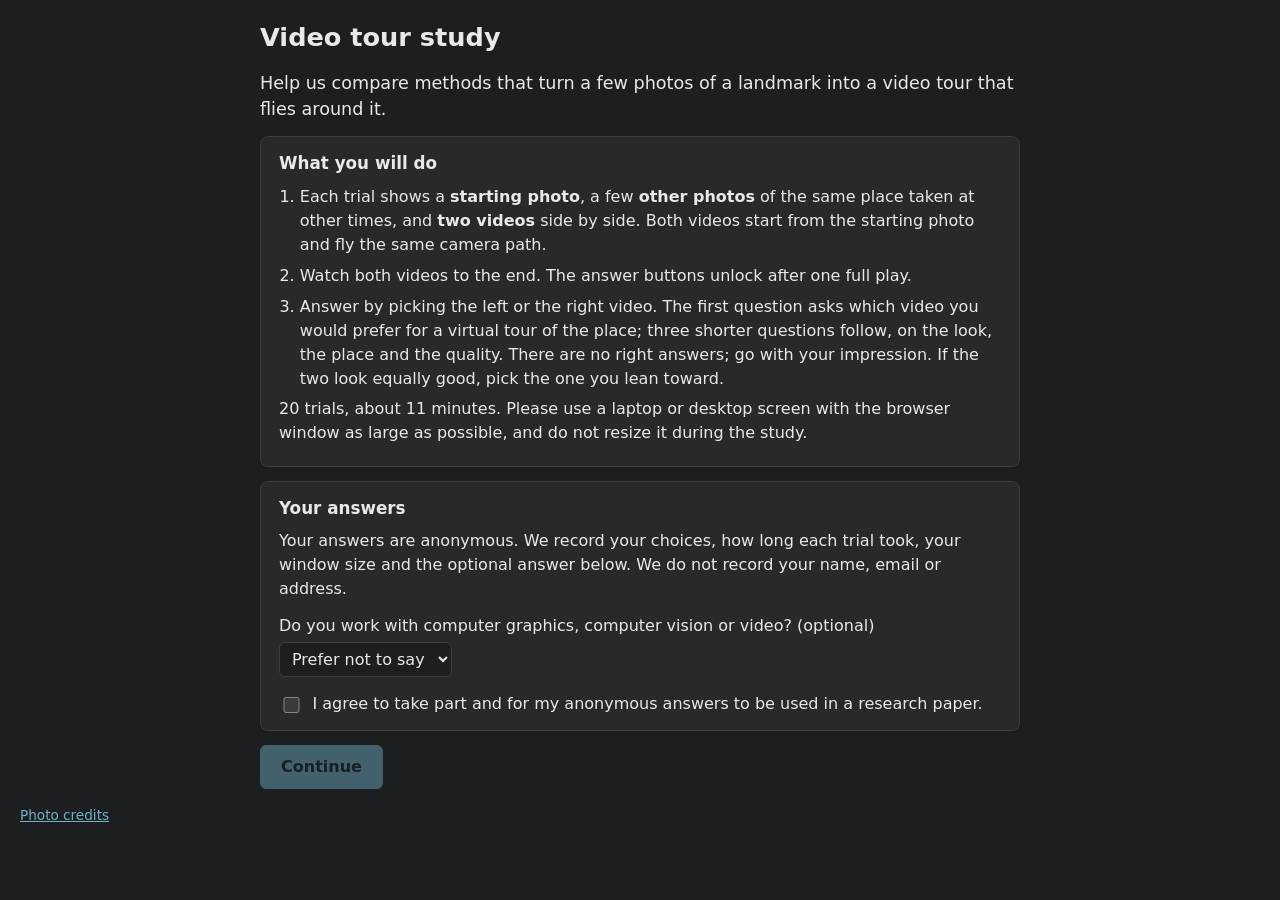
==== index.html @ 699083e3 "Video study tour-v4 Claude-Session: https://claude.ai/code/session_01SFVpDEXWUfXLCCGwVYricj" ====
<!DOCTYPE html>
<html lang="en">
<head>
<meta charset="utf-8">
<meta name="viewport" content="width=device-width, initial-scale=1">
<meta name="robots" content="noindex, nofollow">
<title>Video Tour Study</title>
<link rel="stylesheet" href="style.css">
</head>
<body>
<main id="app">

<section id="screen-loading" class="screen active" aria-live="polite">
  <p class="muted">Loading the study...</p>
</section>

<section id="screen-error" class="screen">
  <h1>Something went wrong</h1>
  <p id="error-text"></p>
  <p class="muted">Reload the page to try again. If it keeps happening, tell the person who sent you the link.</p>
</section>

<section id="screen-intro" class="screen narrow">
  <h1>Video tour study</h1>
  <p class="lede">Help us compare methods that turn a few photos of a landmark into a video tour that flies around it.</p>
  <div class="card">
    <h2>What you will do</h2>
    <ol class="steps">
      <li>Each trial shows a <strong>starting photo</strong>, a few <strong>other photos</strong> of the same place taken at other times, and <strong>two videos</strong> side by side. Both videos start from the starting photo and fly the same camera path.</li>
      <li>Watch both videos to the end. The answer buttons unlock after one full play.</li>
      <li>Answer by picking the left or the right video. The first question asks which video you would prefer for a virtual tour of the place; three shorter questions follow, on the look, the place and the quality. There are no right answers; go with your impression. If the two look equally good, pick the one you lean toward.</li>
    </ol>
    <p><span id="intro-count">About 22</span> trials, about <span id="intro-minutes">13</span> minutes. Please use a laptop or desktop screen with the browser window as large as possible, and do not resize it during the study.</p>
  </div>
  <div class="card">
    <h2>Your answers</h2>
    <p>Your answers are anonymous. We record your choices, how long each trial took, your window size and the optional answer below. We do not record your name, email or address.</p>
    <label class="field" for="experience">Do you work with computer graphics, computer vision or video? (optional)</label>
    <select id="experience">
      <option value="">Prefer not to say</option>
      <option value="none">No</option>
      <option value="some">A little</option>
      <option value="expert">Yes, it is my field</option>
    </select>
    <label class="check" for="consent"><input type="checkbox" id="consent"> I agree to take part and for my anonymous answers to be used in a research paper.</label>
  </div>
  <p id="small-screen" class="warn" hidden>Your window is narrow. The videos are shown side by side and need a laptop or desktop screen.</p>
  <button id="btn-intro" class="primary" type="button" disabled>Continue</button>
</section>

<section id="screen-howto" class="screen narrow">
  <h1>The questions</h1>
  <div class="card">
    <ol class="qlist" id="howto-questions"></ol>
    <p>The <strong>starting photo</strong> sets the look: the video should keep its light, colours, weather and time of day. The <strong>other photos</strong> were taken at other times, so their look can differ; use them to see what the place really looks like (its buildings and shapes).</p>
    <p>Click any photo to see it larger. The first trial is a practice and is not counted.</p>
  </div>
  <button id="btn-howto" class="primary" type="button">Start the practice trial</button>
</section>

<section id="screen-trial" class="screen wide">
  <header class="trialbar">
    <div class="progress-text"><span id="trial-label">Trial 1 of 22</span><span id="practice-tag" class="tag" hidden>Practice, not counted</span></div>
    <div class="progress" aria-hidden="true"><div id="progress-fill"></div></div>
  </header>

  <div class="inputs">
    <figure class="f0">
      <figcaption>Starting photo</figcaption>
      <img id="img-f0" alt="Starting photo" data-zoom>
    </figure>
    <figure class="others">
      <figcaption>Other photos of this place, taken at other times</figcaption>
      <div id="img-others" class="thumbs"></div>
    </figure>
  </div>

  <div class="videos">
    <figure>
      <figcaption>Left</figcaption>
      <div class="vbox"><video id="vid-L" muted playsinline preload="auto" disablepictureinpicture></video><div class="vmsg" id="msg-L"></div></div>
    </figure>
    <figure>
      <figcaption>Right</figcaption>
      <div class="vbox"><video id="vid-R" muted playsinline preload="auto" disablepictureinpicture></video><div class="vmsg" id="msg-R"></div></div>
    </figure>
  </div>

  <div class="controls">
    <button id="btn-restart" type="button">Play both from the start</button>
    <button id="btn-pause" type="button">Pause</button>
    <span id="play-status" class="muted" aria-live="polite"></span>
  </div>

  <div id="questions" class="questions"></div>

  <div class="nextrow">
    <span id="next-hint" class="muted">Answer all the questions to continue.</span>
    <button id="btn-next" class="primary" type="button" disabled>Next trial</button>
  </div>
</section>

<section id="screen-done" class="screen narrow">
  <h1>Thank you</h1>
  <p class="lede" id="done-status">Sending your answers...</p>
  <div class="card">
    <p>Your completion code is <code id="done-code"></code>.</p>
    <p id="done-fallback">If the message above says your answers could not be sent, download them and send the file to <span id="done-contact"></span>.</p>
    <div class="row">
      <button id="btn-download" type="button">Download my answers</button>
      <button id="btn-copy" type="button">Copy my answers</button>
      <span id="copy-status" class="muted"></span>
    </div>
  </div>
</section>

</main>
<footer class="foot"><a href="credits.html" target="_blank" rel="noopener">Photo credits</a></footer>

<div id="gate" class="gate" hidden role="alertdialog" aria-labelledby="gate-text">
  <p id="gate-text">Please open this link on a laptop or desktop computer; the study needs two videos side by side.</p>
</div>

<div id="zoom" class="zoom" hidden><img id="zoom-img" alt="Enlarged photo"><p class="muted">Click anywhere or press Escape to close.</p></div>

<script src="config.js"></script>
<script src="study.js"></script>
</body>
</html>
---- style.css ----
/* One neutral dark world so colours in the videos are judged against grey, not a tinted page.
   Layout: stacked inputs, two videos side by side, compact question rows; one screen on a laptop. */
:root {
  --bg: #1d1e20;
  --panel: #27292c;
  --line: #3a3d42;
  --text: #e8e9ea;
  --muted: #a3a7ad;
  --accent: #6fb3c8;
  --accent-ink: #0f2329;
  --warn: #e0b45c;
  --font: system-ui, -apple-system, "Segoe UI", Roboto, "Helvetica Neue", Arial, sans-serif;
  --mono: ui-monospace, "SFMono-Regular", Menlo, Consolas, monospace;
  color-scheme: dark;
}
* { box-sizing: border-box; }
html, body { margin: 0; height: 100%; background: var(--bg); color: var(--text); font-family: var(--font); font-size: 16px; line-height: 1.5; }
main { padding: 12px 20px 16px; }
h1 { font-size: 1.6rem; margin: 0.4rem 0 0.8rem; text-wrap: balance; }
h2 { font-size: 1.05rem; margin: 0 0 0.5rem; }
p { margin: 0.4rem 0; }
.lede { font-size: 1.1rem; color: var(--text); }
.muted { color: var(--muted); font-size: 0.92rem; }
.warn { color: var(--warn); }
code { font-family: var(--mono); background: var(--panel); padding: 1px 6px; border-radius: 4px; }
.screen { display: none; }
.screen.active { display: block; }
.narrow { max-width: 760px; margin: 0 auto; }
.wide { max-width: 1680px; margin: 0 auto; }
.card { background: var(--panel); border: 1px solid var(--line); border-radius: 8px; padding: 14px 18px; margin: 14px 0; }
.steps, .qlist { padding-left: 1.3rem; margin: 0.3rem 0; display: grid; gap: 0.45rem; }
.field { display: block; margin: 0.8rem 0 0.3rem; }
select { font: inherit; background: var(--bg); color: var(--text); border: 1px solid var(--line); border-radius: 6px; padding: 6px 8px; }
.check { display: flex; gap: 0.6rem; align-items: flex-start; margin-top: 0.9rem; cursor: pointer; }
.check input { margin-top: 0.3rem; width: 1.05rem; height: 1.05rem; }
.row { display: flex; gap: 10px; align-items: center; flex-wrap: wrap; margin-top: 8px; }

button { font: inherit; color: var(--text); background: var(--panel); border: 1px solid var(--line); border-radius: 6px; padding: 7px 14px; cursor: pointer; }
button:hover:not(:disabled) { border-color: var(--accent); }
button:focus-visible, select:focus-visible, input:focus-visible, img[data-zoom]:focus-visible { outline: 2px solid var(--accent); outline-offset: 2px; }
button:disabled { opacity: 0.45; cursor: not-allowed; }
button.primary { background: var(--accent); color: var(--accent-ink); border-color: var(--accent); font-weight: 600; padding: 9px 20px; }

.trialbar { display: flex; align-items: center; gap: 16px; margin-bottom: 8px; }
.progress-text { display: flex; gap: 10px; align-items: center; white-space: nowrap; font-variant-numeric: tabular-nums; }
.tag { background: var(--warn); color: #231a05; border-radius: 4px; padding: 1px 8px; font-size: 0.85rem; font-weight: 600; }
.progress { flex: 1; height: 6px; background: var(--panel); border-radius: 3px; overflow: hidden; }
#progress-fill { height: 100%; width: 0; background: var(--accent); }

figure { margin: 0; }
figcaption { color: var(--muted); font-size: 0.88rem; margin-bottom: 4px; }
.inputs { display: flex; gap: 18px; align-items: flex-start; margin-bottom: 8px; }
.inputs .f0 img { height: clamp(76px, 12vh, 128px); width: auto; border: 2px solid var(--accent); border-radius: 4px; display: block; cursor: zoom-in; }
.inputs .others { flex: 1; min-width: 0; }
.thumbs { display: flex; gap: 8px; flex-wrap: wrap; }
.thumbs.many { gap: 6px; max-width: 100%; }
.thumbs.many img { height: clamp(34px, 5.4vh, 60px); }
.thumbs img { height: clamp(52px, 8.5vh, 88px); width: auto; border-radius: 4px; display: block; cursor: zoom-in; border: 1px solid var(--line); }

.videos { display: grid; grid-template-columns: 1fr 1fr; gap: 14px; }
.videos figcaption { font-size: 1rem; color: var(--text); font-weight: 600; }
.vbox { position: relative; background: #000; border-radius: 4px; overflow: hidden; aspect-ratio: 832 / 480; max-height: max(220px, min(52vh, calc(100vh - 478px))); margin: 0 auto; }
.vbox video { width: 100%; height: 100%; object-fit: contain; display: block; background: #000; }
.vmsg { position: absolute; inset: 0; display: flex; align-items: center; justify-content: center; color: var(--muted); pointer-events: none; text-align: center; padding: 12px; }

.controls { display: flex; gap: 10px; align-items: center; margin: 8px 0 6px; flex-wrap: wrap; }
.questions { display: grid; gap: 5px; }
.q { display: grid; grid-template-columns: 1fr auto; gap: 12px; align-items: center; background: var(--panel); border: 1px solid var(--line); border-radius: 6px; padding: 4px 10px; }
.q .qtext { font-size: 0.98rem; }
.q .qtext b { color: var(--accent); font-variant-numeric: tabular-nums; margin-right: 6px; }
.q .choices { display: flex; gap: 8px; }
.q .choices button { min-width: 92px; padding: 5px 12px; }
.q .choices button[aria-pressed="true"] { background: var(--accent); color: var(--accent-ink); border-color: var(--accent); font-weight: 600; }
.q.locked .qtext { color: var(--muted); }
.q.main { border-color: var(--accent); padding: 6px 10px; }
.q.main .qtext { font-size: 1.04rem; font-weight: 600; }
.side { display: grid; grid-template-columns: repeat(3, minmax(0, 1fr)); gap: 6px; }
.side .q { grid-template-columns: 1fr; align-content: space-between; gap: 4px; padding: 5px 10px 6px; }
.side .q .qtext { font-size: 0.92rem; line-height: 1.35; }
.side .q .choices button { min-width: 80px; padding: 3px 12px; }
.nextrow { display: flex; justify-content: flex-end; align-items: center; gap: 14px; margin-top: 8px; }

.zoom { position: fixed; inset: 0; background: rgba(10, 10, 11, 0.92); display: flex; flex-direction: column; align-items: center; justify-content: center; gap: 10px; z-index: 10; cursor: zoom-out; padding: 16px; }
.zoom[hidden] { display: none; }
.zoom img { max-width: 92vw; max-height: 84vh; border-radius: 4px; }

.foot { max-width: 1680px; margin: 0 auto; padding: 0 20px 16px; font-size: 0.85rem; }
a { color: var(--accent); }
.credits table { width: 100%; border-collapse: collapse; margin: 6px 0 18px; font-size: 0.9rem; }
.credits th, .credits td { text-align: left; border-bottom: 1px solid var(--line); padding: 4px 6px; vertical-align: top; }
.credits td a { word-break: break-word; }

@media (max-width: 1100px) {
  .side { grid-template-columns: 1fr; }
  .side .q { grid-template-columns: 1fr auto; align-items: center; }
}
@media (max-width: 900px) {
  .inputs { flex-direction: column; }
  .q, .side .q { grid-template-columns: 1fr; }
}
@media (prefers-reduced-motion: reduce) {
  * { transition: none !important; animation: none !important; }
}
/* small-screen gate (config.js min_width; 0 = off): covers the page while the window is narrower */
.gate { position: fixed; inset: 0; z-index: 50; background: var(--bg); display: flex; align-items: center; justify-content: center; padding: 24px; }
.gate[hidden] { display: none; }
.gate p { max-width: 30rem; font-size: 1.2rem; line-height: 1.5; text-align: center; margin: 0; }
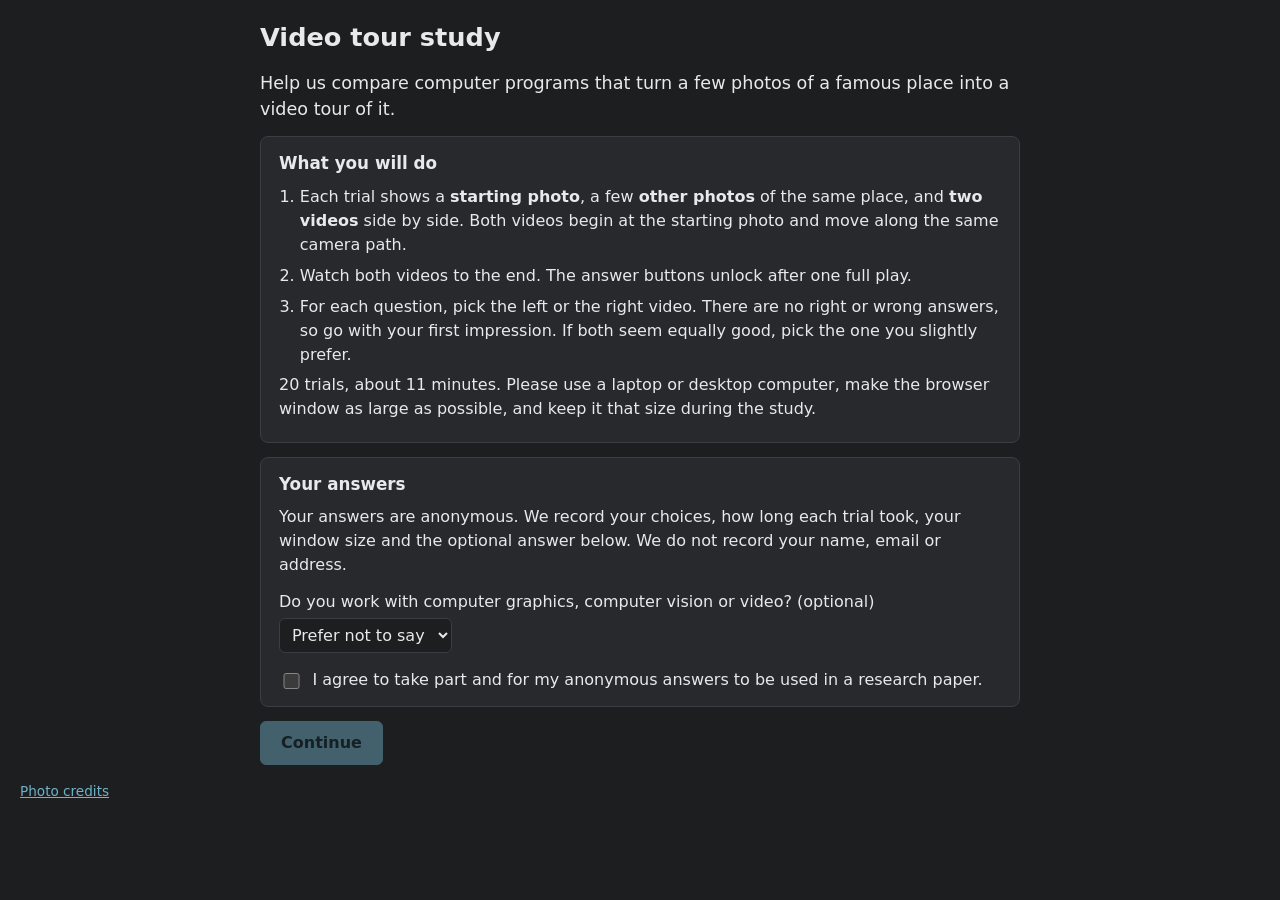
==== commit 2dbb3569: "Simpler wording, larger input photos Claude-Session: https://claude.ai/code/session_01SFVpDEXWUfXLCC" ====
--- a/index.html
+++ b/index.html
@@ -22,15 +22,15 @@
 
 <section id="screen-intro" class="screen narrow">
   <h1>Video tour study</h1>
-  <p class="lede">Help us compare methods that turn a few photos of a landmark into a video tour that flies around it.</p>
+  <p class="lede">Help us compare computer programs that turn a few photos of a famous place into a video tour of it.</p>
   <div class="card">
     <h2>What you will do</h2>
     <ol class="steps">
-      <li>Each trial shows a <strong>starting photo</strong>, a few <strong>other photos</strong> of the same place taken at other times, and <strong>two videos</strong> side by side. Both videos start from the starting photo and fly the same camera path.</li>
+      <li>Each trial shows a <strong>starting photo</strong>, a few <strong>other photos</strong> of the same place, and <strong>two videos</strong> side by side. Both videos begin at the starting photo and move along the same camera path.</li>
       <li>Watch both videos to the end. The answer buttons unlock after one full play.</li>
-      <li>Answer by picking the left or the right video. The first question asks which video you would prefer for a virtual tour of the place; three shorter questions follow, on the look, the place and the quality. There are no right answers; go with your impression. If the two look equally good, pick the one you lean toward.</li>
+      <li>For each question, pick the left or the right video. There are no right or wrong answers, so go with your first impression. If both seem equally good, pick the one you slightly prefer.</li>
     </ol>
-    <p><span id="intro-count">About 22</span> trials, about <span id="intro-minutes">13</span> minutes. Please use a laptop or desktop screen with the browser window as large as possible, and do not resize it during the study.</p>
+    <p><span id="intro-count">About 22</span> trials, about <span id="intro-minutes">13</span> minutes. Please use a laptop or desktop computer, make the browser window as large as possible, and keep it that size during the study.</p>
   </div>
   <div class="card">
     <h2>Your answers</h2>
@@ -52,8 +52,8 @@
   <h1>The questions</h1>
   <div class="card">
     <ol class="qlist" id="howto-questions"></ol>
-    <p>The <strong>starting photo</strong> sets the look: the video should keep its light, colours, weather and time of day. The <strong>other photos</strong> were taken at other times, so their look can differ; use them to see what the place really looks like (its buildings and shapes).</p>
-    <p>Click any photo to see it larger. The first trial is a practice and is not counted.</p>
+    <p>The <strong>starting photo</strong> shows how the video should look: its lighting, colors, weather, and time of day. The <strong>other photos</strong> were taken at other times, so they can look different (for example sunny instead of cloudy, or day instead of night). Use them to see what the place is really like: its buildings and their shapes.</p>
+    <p>Click any photo to see it larger. The first trial is for practice and does not count.</p>
   </div>
   <button id="btn-howto" class="primary" type="button">Start the practice trial</button>
 </section>
--- a/style.css
+++ b/style.css
@@ -50,12 +50,12 @@
 figure { margin: 0; }
 figcaption { color: var(--muted); font-size: 0.88rem; margin-bottom: 4px; }
 .inputs { display: flex; gap: 18px; align-items: flex-start; margin-bottom: 8px; }
-.inputs .f0 img { height: clamp(76px, 12vh, 128px); width: auto; border: 2px solid var(--accent); border-radius: 4px; display: block; cursor: zoom-in; }
+.inputs .f0 img { height: clamp(110px, 19vh, 210px); width: auto; border: 2px solid var(--accent); border-radius: 4px; display: block; cursor: zoom-in; }
 .inputs .others { flex: 1; min-width: 0; }
 .thumbs { display: flex; gap: 8px; flex-wrap: wrap; }
 .thumbs.many { gap: 6px; max-width: 100%; }
-.thumbs.many img { height: clamp(34px, 5.4vh, 60px); }
-.thumbs img { height: clamp(52px, 8.5vh, 88px); width: auto; border-radius: 4px; display: block; cursor: zoom-in; border: 1px solid var(--line); }
+.thumbs.many img { height: clamp(52px, 8.5vh, 100px); }
+.thumbs img { height: clamp(80px, 13.5vh, 150px); width: auto; border-radius: 4px; display: block; cursor: zoom-in; border: 1px solid var(--line); }
 
 .videos { display: grid; grid-template-columns: 1fr 1fr; gap: 14px; }
 .videos figcaption { font-size: 1rem; color: var(--text); font-weight: 600; }
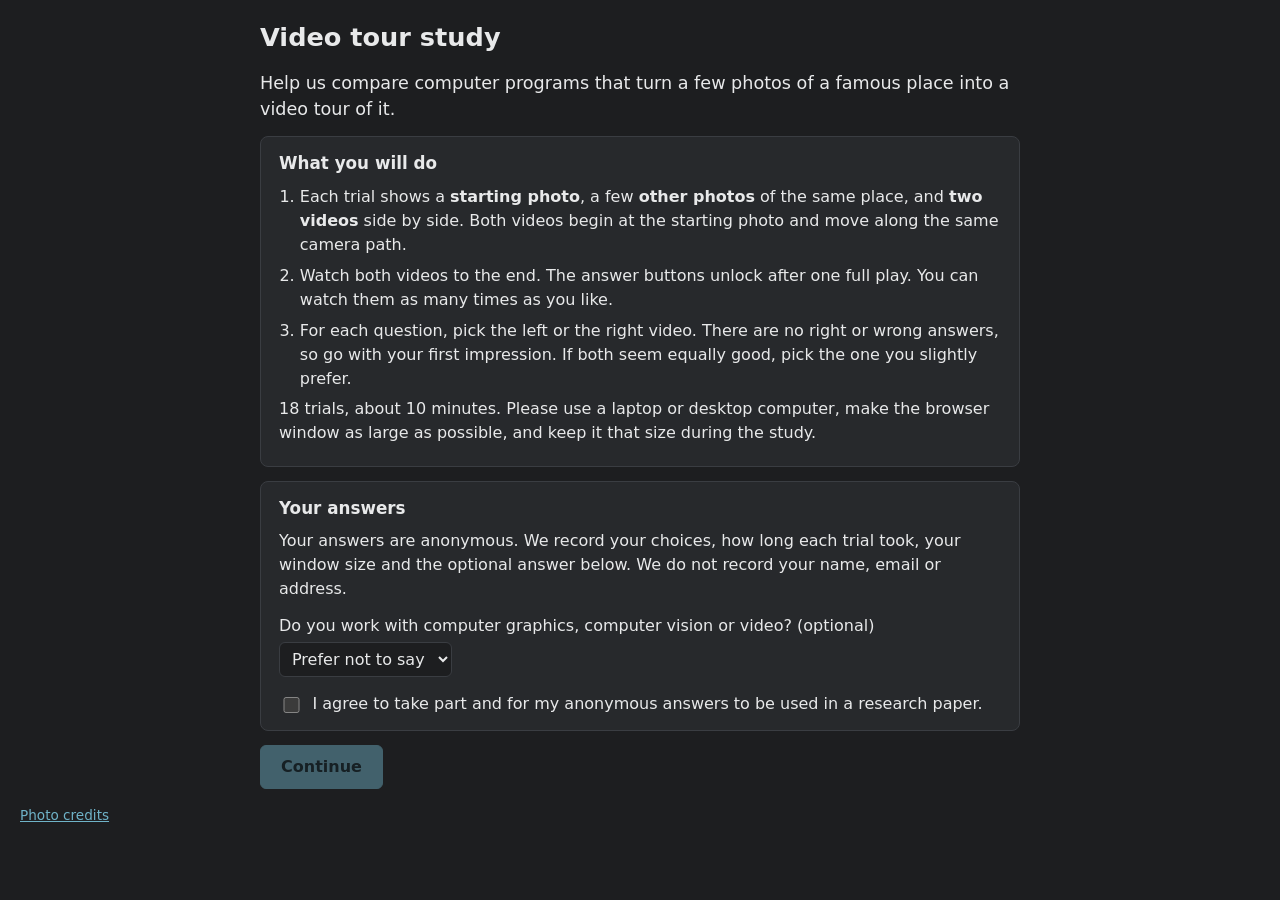
==== commit 81bb7782: "Video study tour-v5: one form for everyone, shuffled order, closest photo Every rater gets form 1 wi" ====
--- a/index.html
+++ b/index.html
@@ -27,7 +27,7 @@
     <h2>What you will do</h2>
     <ol class="steps">
       <li>Each trial shows a <strong>starting photo</strong>, a few <strong>other photos</strong> of the same place, and <strong>two videos</strong> side by side. Both videos begin at the starting photo and move along the same camera path.</li>
-      <li>Watch both videos to the end. The answer buttons unlock after one full play.</li>
+      <li>Watch both videos to the end. The answer buttons unlock after one full play. You can watch them as many times as you like.</li>
       <li>For each question, pick the left or the right video. There are no right or wrong answers, so go with your first impression. If both seem equally good, pick the one you slightly prefer.</li>
     </ol>
     <p><span id="intro-count">About 22</span> trials, about <span id="intro-minutes">13</span> minutes. Please use a laptop or desktop computer, make the browser window as large as possible, and keep it that size during the study.</p>
@@ -53,7 +53,9 @@
   <div class="card">
     <ol class="qlist" id="howto-questions"></ol>
     <p>The <strong>starting photo</strong> shows how the video should look: its lighting, colors, weather, and time of day. The <strong>other photos</strong> were taken at other times, so they can look different (for example sunny instead of cloudy, or day instead of night). Use them to see what the place is really like: its buildings and their shapes.</p>
-    <p>Click any photo to see it larger. The first trial is for practice and does not count.</p>
+    <p>Next to the starting photo is the <strong>closest photo</strong>. It changes while the videos play: at every moment it shows the photo taken from the viewpoint closest to what the videos show, and the same photo is outlined in yellow at the top. Compare both videos with it to see whether they show the real place correctly. It may have been taken in different weather or light, so for lighting, colors, and time of day, compare with the starting photo.</p>
+    <p>Feel free to click any of the photos at the top to look at them closely. The videos pause while a photo is open and continue when you close it. Also feel free to watch the videos more than once. They repeat by themselves, and "Play both from the start" starts them over.</p>
+    <p>The first trial is for practice and does not count.</p>
   </div>
   <button id="btn-howto" class="primary" type="button">Start the practice trial</button>
 </section>
@@ -69,8 +71,12 @@
       <figcaption>Starting photo</figcaption>
       <img id="img-f0" alt="Starting photo" data-zoom>
     </figure>
+    <figure class="near" id="near-fig">
+      <figcaption>Closest photo (<span id="near-label">the starting photo</span>)</figcaption>
+      <img id="img-near" alt="Closest photo to the current view" data-zoom>
+    </figure>
     <figure class="others">
-      <figcaption>Other photos of this place, taken at other times</figcaption>
+      <figcaption>Other photos of this place, taken at other times. Click any photo to enlarge it.</figcaption>
       <div id="img-others" class="thumbs"></div>
     </figure>
   </div>
--- a/style.css
+++ b/style.css
@@ -52,6 +52,12 @@
 .inputs { display: flex; gap: 18px; align-items: flex-start; margin-bottom: 8px; }
 .inputs .f0 img { height: clamp(110px, 19vh, 210px); width: auto; border: 2px solid var(--accent); border-radius: 4px; display: block; cursor: zoom-in; }
 .inputs .others { flex: 1; min-width: 0; }
+/* closest-photo panel (tour-v5): the photo nearest the current view, outlined in yellow here and where it sits above */
+.inputs .near[hidden] { display: none; }
+.inputs .near img { height: clamp(110px, 19vh, 210px); width: auto; border: 2px solid var(--warn); border-radius: 4px; display: block; cursor: zoom-in; }
+.inputs .near figcaption { white-space: nowrap; }
+#near-label { color: var(--warn); font-weight: 600; }
+.inputs img.is-near { outline: 3px solid var(--warn); outline-offset: 1px; }
 .thumbs { display: flex; gap: 8px; flex-wrap: wrap; }
 .thumbs.many { gap: 6px; max-width: 100%; }
 .thumbs.many img { height: clamp(52px, 8.5vh, 100px); }
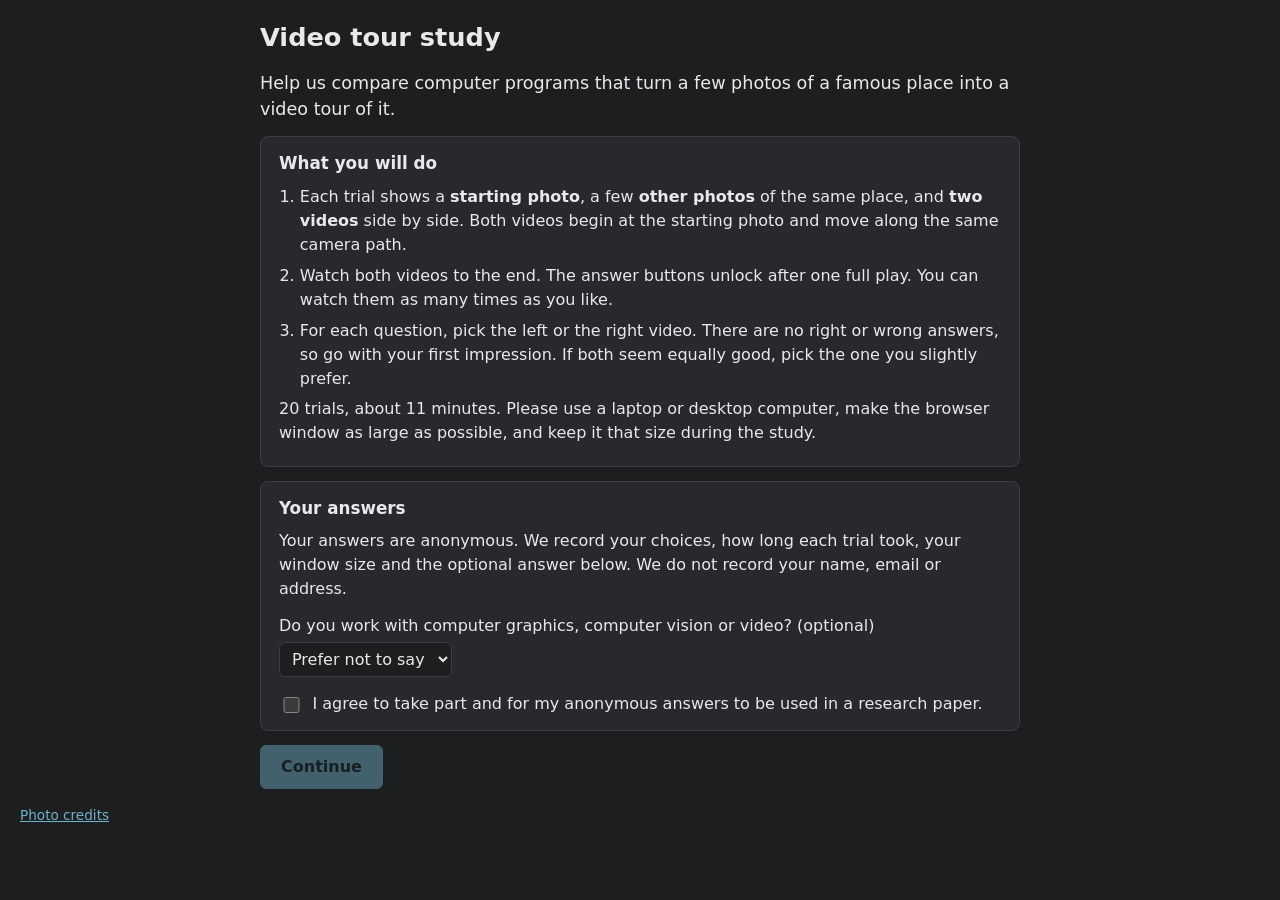
==== commit 0b1dbcdd: "Key instructions marked Important in red (the starting photo for appearance, the closest photo for t" ====
--- a/index.html
+++ b/index.html
@@ -52,8 +52,10 @@
   <h1>The questions</h1>
   <div class="card">
     <ol class="qlist" id="howto-questions"></ol>
-    <p>The <strong>starting photo</strong> shows how the video should look: its lighting, colors, weather, and time of day. The <strong>other photos</strong> were taken at other times, so they can look different (for example sunny instead of cloudy, or day instead of night). Use them to see what the place is really like: its buildings and their shapes.</p>
-    <p>Next to the starting photo is the <strong>closest photo</strong>. It changes while the videos play: at every moment it shows the photo taken from the viewpoint closest to what the videos show, and the same photo is outlined in yellow at the top. Compare both videos with it to see whether they show the real place correctly. It may have been taken in different weather or light, so for lighting, colors, and time of day, compare with the starting photo.</p>
+    <p><span class="important">Important:</span> the <strong>starting photo</strong> is the reference for appearance. Both videos should keep its lighting, colors, weather, and time of day from start to finish.</p>
+    <p>The <strong>other photos</strong> were taken at other times, so they can look different (for example sunny instead of cloudy, or day instead of night). Use them to see what the place is really like: its buildings and their shapes.</p>
+    <p><span class="important">Important:</span> next to the starting photo is the <strong>closest photo</strong>. While the videos play, it always shows the photo taken from the viewpoint closest to what the videos show at that moment, and the same photo is outlined in yellow at the top. Rely on it to judge which video shows the real place better: its buildings, their shapes, and their details. It may have been taken in different weather or light, so judge lighting and colors against the starting photo, not the closest photo.</p>
+    <p>Both videos begin at the starting photo, so they look alike at first. The differences usually appear later, so pay attention until the end.</p>
     <p>Feel free to click any of the photos at the top to look at them closely. The videos pause while a photo is open and continue when you close it. Also feel free to watch the videos more than once. They repeat by themselves, and "Play both from the start" starts them over.</p>
     <p>The first trial is for practice and does not count.</p>
   </div>
@@ -62,18 +64,18 @@
 
 <section id="screen-trial" class="screen wide">
   <header class="trialbar">
-    <div class="progress-text"><span id="trial-label">Trial 1 of 22</span><span id="practice-tag" class="tag" hidden>Practice, not counted</span></div>
+    <div class="progress-text"><span id="trial-label">Trial 1 of 22</span><span id="practice-tag" class="tag" hidden>Practice, not counted</span><span id="scene-tag" class="tag preview" hidden></span></div>
     <div class="progress" aria-hidden="true"><div id="progress-fill"></div></div>
   </header>
 
   <div class="inputs">
     <figure class="f0">
-      <figcaption>Starting photo</figcaption>
+      <figcaption>Starting photo (the appearance to keep)</figcaption>
       <img id="img-f0" alt="Starting photo" data-zoom>
     </figure>
     <figure class="near" id="near-fig">
-      <figcaption>Closest photo (<span id="near-label">the starting photo</span>)</figcaption>
-      <img id="img-near" alt="Closest photo to the current view" data-zoom>
+      <figcaption>Closest photo (to judge the place)</figcaption>
+      <div class="nearwrap"><img id="img-near" alt="Closest photo to the current view" data-zoom><span id="near-label" class="badge">Starting photo</span></div>
     </figure>
     <figure class="others">
       <figcaption>Other photos of this place, taken at other times. Click any photo to enlarge it.</figcaption>
--- a/style.css
+++ b/style.css
@@ -9,6 +9,7 @@
   --accent: #6fb3c8;
   --accent-ink: #0f2329;
   --warn: #e0b45c;
+  --danger: #ff6b6b;
   --font: system-ui, -apple-system, "Segoe UI", Roboto, "Helvetica Neue", Arial, sans-serif;
   --mono: ui-monospace, "SFMono-Regular", Menlo, Consolas, monospace;
   color-scheme: dark;
@@ -44,28 +45,34 @@
 .trialbar { display: flex; align-items: center; gap: 16px; margin-bottom: 8px; }
 .progress-text { display: flex; gap: 10px; align-items: center; white-space: nowrap; font-variant-numeric: tabular-nums; }
 .tag { background: var(--warn); color: #231a05; border-radius: 4px; padding: 1px 8px; font-size: 0.85rem; font-weight: 600; }
+.tag.preview { background: var(--accent); color: var(--accent-ink); }
+.tag[hidden] { display: none; }
 .progress { flex: 1; height: 6px; background: var(--panel); border-radius: 3px; overflow: hidden; }
 #progress-fill { height: 100%; width: 0; background: var(--accent); }
 
 figure { margin: 0; }
 figcaption { color: var(--muted); font-size: 0.88rem; margin-bottom: 4px; }
 .inputs { display: flex; gap: 18px; align-items: flex-start; margin-bottom: 8px; }
-.inputs .f0 img { height: clamp(110px, 19vh, 210px); width: auto; border: 2px solid var(--accent); border-radius: 4px; display: block; cursor: zoom-in; }
+.inputs .f0 img { height: clamp(130px, 24vh, 300px); width: auto; border: 2px solid var(--accent); border-radius: 4px; display: block; cursor: zoom-in; }
 .inputs .others { flex: 1; min-width: 0; }
-/* closest-photo panel (tour-v5): the photo nearest the current view, outlined in yellow here and where it sits above */
+/* closest-photo panel (tour-v5): the photo nearest the current view, outlined in yellow here and where it sits above.
+   2026-11-07 night (the user): the starting and closest photos larger, the other photos smaller */
 .inputs .near[hidden] { display: none; }
-.inputs .near img { height: clamp(110px, 19vh, 210px); width: auto; border: 2px solid var(--warn); border-radius: 4px; display: block; cursor: zoom-in; }
+.inputs .near img { height: clamp(130px, 24vh, 300px); width: auto; border: 2px solid var(--warn); border-radius: 4px; display: block; cursor: zoom-in; }
 .inputs .near figcaption { white-space: nowrap; }
-#near-label { color: var(--warn); font-weight: 600; }
+.nearwrap { position: relative; }
+#near-label { position: absolute; left: 6px; top: 6px; background: rgba(15, 15, 16, 0.72); color: var(--warn); font-weight: 600; font-size: 0.82rem; padding: 1px 7px; border-radius: 4px; pointer-events: none; }
+/* 2026-11-07 night (the user): the key instructions marked in red */
+.important { color: var(--danger); font-weight: 700; }
 .inputs img.is-near { outline: 3px solid var(--warn); outline-offset: 1px; }
 .thumbs { display: flex; gap: 8px; flex-wrap: wrap; }
 .thumbs.many { gap: 6px; max-width: 100%; }
-.thumbs.many img { height: clamp(52px, 8.5vh, 100px); }
-.thumbs img { height: clamp(80px, 13.5vh, 150px); width: auto; border-radius: 4px; display: block; cursor: zoom-in; border: 1px solid var(--line); }
+.thumbs.many img { height: clamp(36px, 6.2vh, 72px); }
+.thumbs img { height: clamp(44px, 8vh, 96px); width: auto; border-radius: 4px; display: block; cursor: zoom-in; border: 1px solid var(--line); }
 
 .videos { display: grid; grid-template-columns: 1fr 1fr; gap: 14px; }
 .videos figcaption { font-size: 1rem; color: var(--text); font-weight: 600; }
-.vbox { position: relative; background: #000; border-radius: 4px; overflow: hidden; aspect-ratio: 832 / 480; max-height: max(220px, min(52vh, calc(100vh - 478px))); margin: 0 auto; }
+.vbox { position: relative; background: #000; border-radius: 4px; overflow: hidden; aspect-ratio: 832 / 480; max-height: max(220px, min(52vh, calc(95vh - 478px))); margin: 0 auto; }
 .vbox video { width: 100%; height: 100%; object-fit: contain; display: block; background: #000; }
 .vmsg { position: absolute; inset: 0; display: flex; align-items: center; justify-content: center; color: var(--muted); pointer-events: none; text-align: center; padding: 12px; }
 
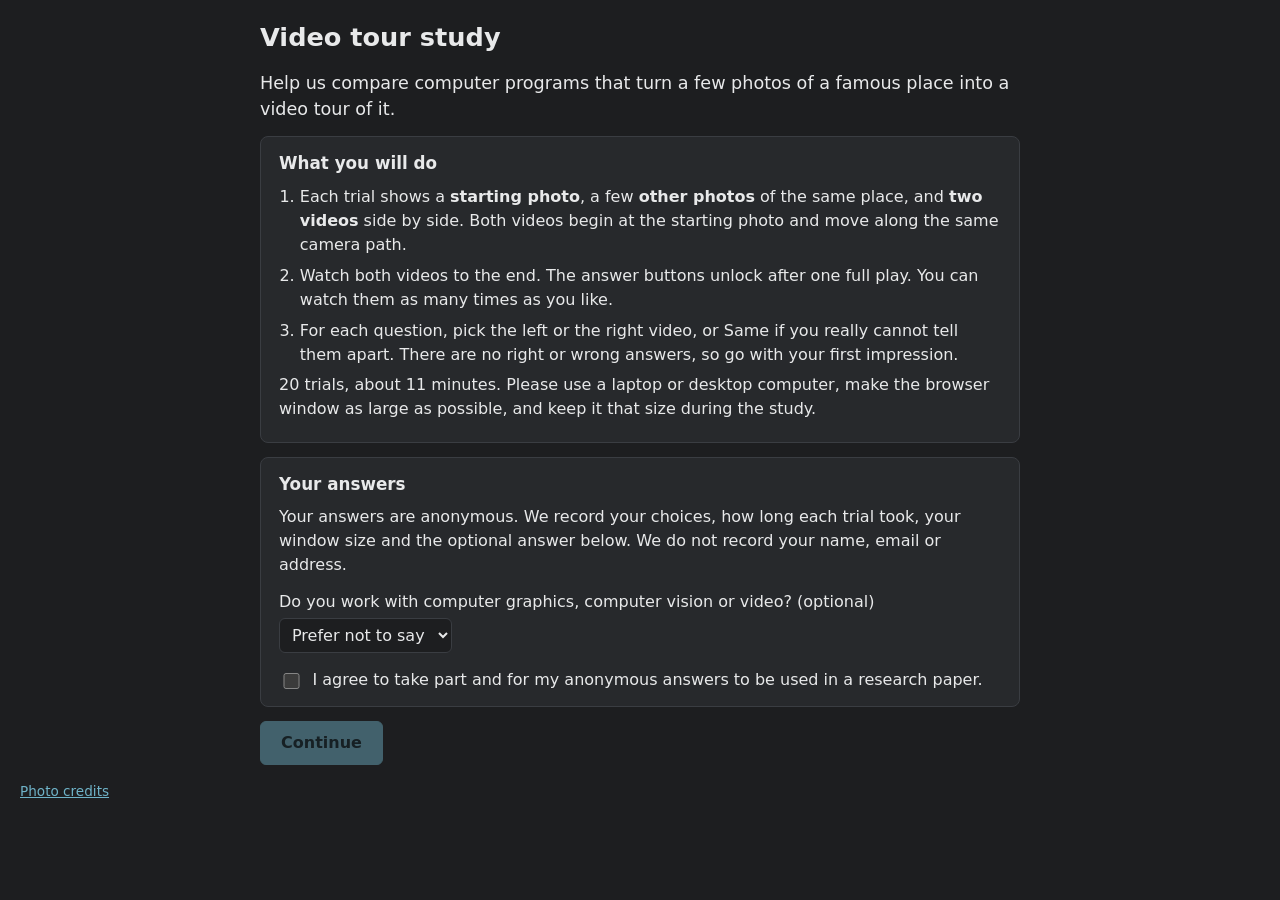
==== commit 450a53f1: "Same option between Left and Right on every question" ====
--- a/index.html
+++ b/index.html
@@ -28,7 +28,7 @@
     <ol class="steps">
       <li>Each trial shows a <strong>starting photo</strong>, a few <strong>other photos</strong> of the same place, and <strong>two videos</strong> side by side. Both videos begin at the starting photo and move along the same camera path.</li>
       <li>Watch both videos to the end. The answer buttons unlock after one full play. You can watch them as many times as you like.</li>
-      <li>For each question, pick the left or the right video. There are no right or wrong answers, so go with your first impression. If both seem equally good, pick the one you slightly prefer.</li>
+      <li>For each question, pick the left or the right video, or Same if you really cannot tell them apart. There are no right or wrong answers, so go with your first impression.</li>
     </ol>
     <p><span id="intro-count">About 22</span> trials, about <span id="intro-minutes">13</span> minutes. Please use a laptop or desktop computer, make the browser window as large as possible, and keep it that size during the study.</p>
   </div>
@@ -52,12 +52,9 @@
   <h1>The questions</h1>
   <div class="card">
     <ol class="qlist" id="howto-questions"></ol>
-    <p><span class="important">Important:</span> the <strong>starting photo</strong> is the reference for appearance. Both videos should keep its lighting, colors, weather, and time of day from start to finish.</p>
-    <p>The <strong>other photos</strong> were taken at other times, so they can look different (for example sunny instead of cloudy, or day instead of night). Use them to see what the place is really like: its buildings and their shapes.</p>
-    <p><span class="important">Important:</span> next to the starting photo is the <strong>closest photo</strong>. While the videos play, it always shows the photo taken from the viewpoint closest to what the videos show at that moment, and the same photo is outlined in yellow at the top. Rely on it to judge which video shows the real place better: its buildings, their shapes, and their details. It may have been taken in different weather or light, so judge lighting and colors against the starting photo, not the closest photo.</p>
-    <p>Both videos begin at the starting photo, so they look alike at first. The differences usually appear later, so pay attention until the end.</p>
-    <p>Feel free to click any of the photos at the top to look at them closely. The videos pause while a photo is open and continue when you close it. Also feel free to watch the videos more than once. They repeat by themselves, and "Play both from the start" starts them over.</p>
-    <p>The first trial is for practice and does not count.</p>
+    <p><span class="important">Important:</span> judge <strong>appearance</strong> (lighting, colors, weather, time of day) against the <strong>starting photo</strong>.</p>
+    <p><span class="important">Important:</span> judge the <strong>place</strong> (buildings, shapes, details) against the <strong>closest photo</strong>, which changes as the videos play.</p>
+    <p>The first trial is a practice that does not count. It starts with a short guided tour of the screen.</p>
   </div>
   <button id="btn-howto" class="primary" type="button">Start the practice trial</button>
 </section>
@@ -129,6 +126,14 @@
   <p id="gate-text">Please open this link on a laptop or desktop computer; the study needs two videos side by side.</p>
 </div>
 
+<div id="tour-block" class="tour-block" hidden></div>
+<div id="tour-spot" class="tour-spot" hidden></div>
+<div id="tour-pop" class="tour-pop" hidden role="dialog" aria-labelledby="tour-title">
+  <div class="tour-arrow" id="tour-arrow"></div>
+  <p class="tour-title" id="tour-title"></p>
+  <p class="tour-text" id="tour-text"></p>
+  <div class="tour-row"><span class="muted" id="tour-step"></span><span class="tour-btns"><button type="button" id="tour-skip" hidden>Skip</button><button type="button" id="tour-back">Back</button><button type="button" class="primary" id="tour-next">Next</button></span></div>
+</div>
 <div id="zoom" class="zoom" hidden><img id="zoom-img" alt="Enlarged photo"><p class="muted">Click anywhere or press Escape to close.</p></div>
 
 <script src="config.js"></script>
--- a/style.css
+++ b/style.css
@@ -83,6 +83,7 @@
 .q .qtext b { color: var(--accent); font-variant-numeric: tabular-nums; margin-right: 6px; }
 .q .choices { display: flex; gap: 8px; }
 .q .choices button { min-width: 92px; padding: 5px 12px; }
+.q .choices button.same { min-width: 70px; color: var(--muted); }
 .q .choices button[aria-pressed="true"] { background: var(--accent); color: var(--accent-ink); border-color: var(--accent); font-weight: 600; }
 .q.locked .qtext { color: var(--muted); }
 .q.main { border-color: var(--accent); padding: 6px 10px; }
@@ -90,7 +91,8 @@
 .side { display: grid; grid-template-columns: repeat(3, minmax(0, 1fr)); gap: 6px; }
 .side .q { grid-template-columns: 1fr; align-content: space-between; gap: 4px; padding: 5px 10px 6px; }
 .side .q .qtext { font-size: 0.92rem; line-height: 1.35; }
-.side .q .choices button { min-width: 80px; padding: 3px 12px; }
+.side .q .choices button { min-width: 72px; padding: 3px 10px; }
+.side .q .choices button.same { min-width: 60px; }
 .nextrow { display: flex; justify-content: flex-end; align-items: center; gap: 14px; margin-top: 8px; }
 
 .zoom { position: fixed; inset: 0; background: rgba(10, 10, 11, 0.92); display: flex; flex-direction: column; align-items: center; justify-content: center; gap: 10px; z-index: 10; cursor: zoom-out; padding: 16px; }
@@ -118,3 +120,17 @@
 .gate { position: fixed; inset: 0; z-index: 50; background: var(--bg); display: flex; align-items: center; justify-content: center; padding: 24px; }
 .gate[hidden] { display: none; }
 .gate p { max-width: 30rem; font-size: 1.2rem; line-height: 1.5; text-align: center; margin: 0; }
+
+/* guided tour on the practice trial (2026-11-08, the user and a teammate: less text, show the screen instead):
+   the rest of the page is darkened around a spotlight on one part, with a popup that points at it */
+.tour-block { position: fixed; inset: 0; z-index: 40; }
+.tour-block[hidden], .tour-spot[hidden], .tour-pop[hidden] { display: none; }
+.tour-spot { position: fixed; z-index: 41; border-radius: 6px; box-shadow: 0 0 0 200vmax rgba(8, 8, 9, 0.78); outline: 2px solid var(--accent); pointer-events: none; transition: all 0.25s ease; }
+.tour-pop { position: fixed; z-index: 42; width: min(440px, calc(100vw - 32px)); background: var(--panel); border: 1px solid var(--accent); border-radius: 8px; padding: 12px 16px 10px; box-shadow: 0 8px 30px rgba(0, 0, 0, 0.5); }
+.tour-title { font-weight: 700; font-size: 1.05rem; margin: 0 0 4px; }
+.tour-text { margin: 0 0 10px; line-height: 1.45; }
+.tour-row { display: flex; justify-content: space-between; align-items: center; gap: 10px; }
+.tour-btns { display: flex; gap: 8px; }
+.tour-arrow { position: absolute; width: 14px; height: 14px; background: var(--panel); border-left: 1px solid var(--accent); border-top: 1px solid var(--accent); transform: rotate(45deg); }
+.tour-pop.below .tour-arrow { top: -8px; }
+.tour-pop.above .tour-arrow { bottom: -8px; transform: rotate(225deg); }
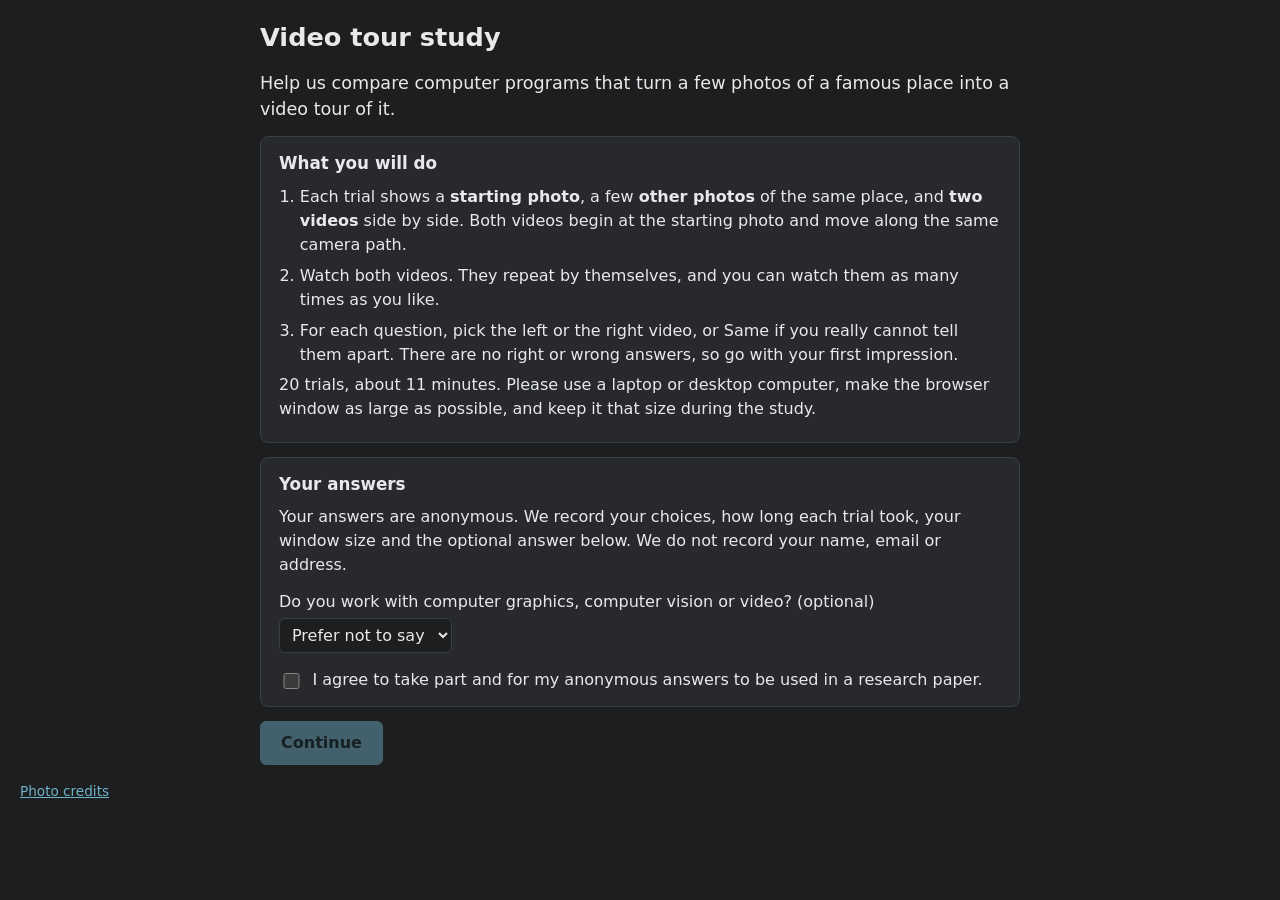
==== commit 23cd2126: "Answers open from the start of each trial (no waiting for one full play); first full play still reco" ====
--- a/index.html
+++ b/index.html
@@ -27,7 +27,7 @@
     <h2>What you will do</h2>
     <ol class="steps">
       <li>Each trial shows a <strong>starting photo</strong>, a few <strong>other photos</strong> of the same place, and <strong>two videos</strong> side by side. Both videos begin at the starting photo and move along the same camera path.</li>
-      <li>Watch both videos to the end. The answer buttons unlock after one full play. You can watch them as many times as you like.</li>
+      <li>Watch both videos. They repeat by themselves, and you can watch them as many times as you like.</li>
       <li>For each question, pick the left or the right video, or Same if you really cannot tell them apart. There are no right or wrong answers, so go with your first impression.</li>
     </ol>
     <p><span id="intro-count">About 22</span> trials, about <span id="intro-minutes">13</span> minutes. Please use a laptop or desktop computer, make the browser window as large as possible, and keep it that size during the study.</p>
--- a/style.css
+++ b/style.css
@@ -83,7 +83,7 @@
 .q .qtext b { color: var(--accent); font-variant-numeric: tabular-nums; margin-right: 6px; }
 .q .choices { display: flex; gap: 8px; }
 .q .choices button { min-width: 92px; padding: 5px 12px; }
-.q .choices button.same { min-width: 70px; color: var(--muted); }
+.q .choices button.same { min-width: 70px; }
 .q .choices button[aria-pressed="true"] { background: var(--accent); color: var(--accent-ink); border-color: var(--accent); font-weight: 600; }
 .q.locked .qtext { color: var(--muted); }
 .q.main { border-color: var(--accent); padding: 6px 10px; }
